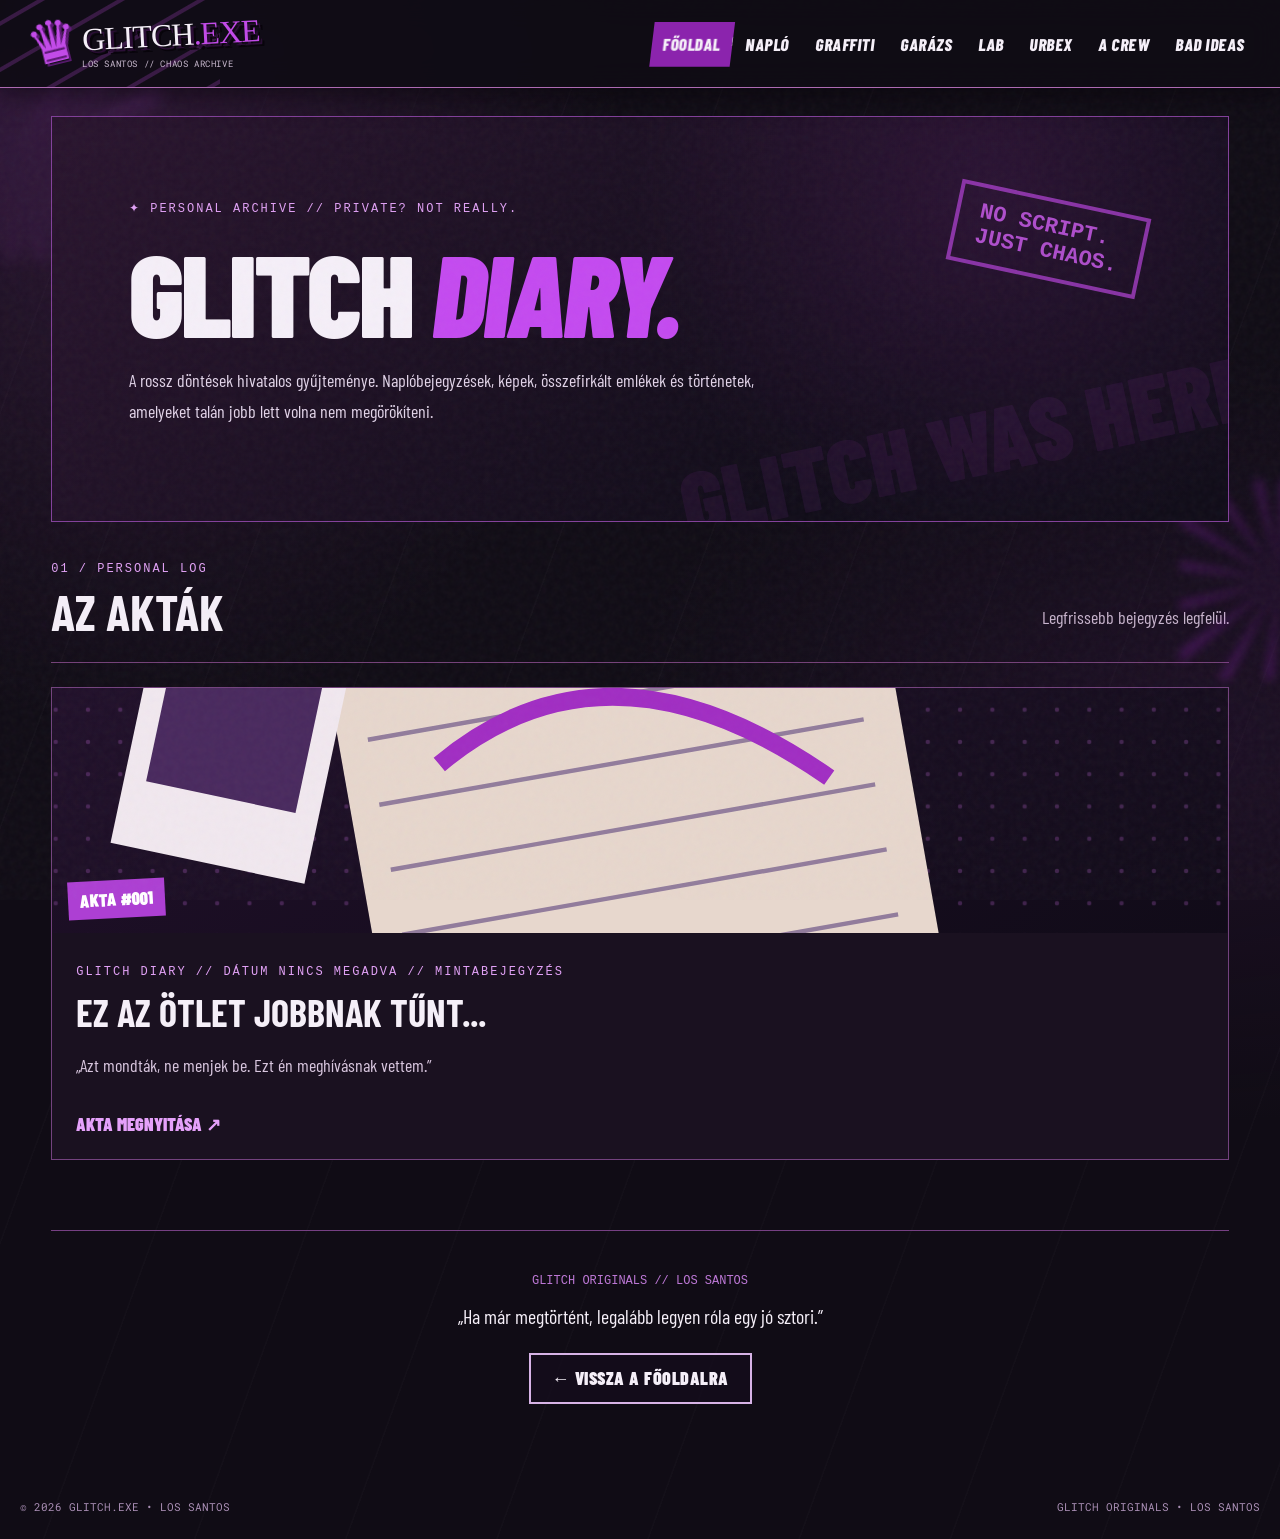
==== diary.html @ 999ccd4d "Add files via upload" ====
<!doctype html><html lang="hu"><head><meta charset="utf-8"><meta name="viewport" content="width=device-width,initial-scale=1"><meta name="theme-color" content="#100b16"><meta name="description" content="GLITCH DIARY – A káosznapló aktái és történetei."><title>GLITCH DIARY | GLITCH.EXE</title><link rel="icon" href="assets/favicon.svg" type="image/svg+xml"><link rel="stylesheet" href="styles.css"><link rel="stylesheet" href="diary.css"></head><body><div class="spray spray-a"></div><div class="spray spray-b"></div><header class="topbar"><a class="brand" href="index.html#home"><span class="crown">♛</span><span class="brandword">GLITCH<span>.EXE</span></span><small>LOS SANTOS // CHAOS ARCHIVE</small></a><button class="menu-toggle" aria-label="Menü megnyitása" aria-expanded="false">☰</button><nav class="nav" aria-label="Fő navigáció"><a href="index.html#home">FŐOLDAL</a><a href="diary.html" aria-current="page">NAPLÓ</a><a href="index.html#wall">GRAFFITI</a><a href="index.html#garage">GARÁZS</a><a href="index.html#lab">LAB</a><a href="index.html#urbex">URBEX</a><a href="index.html#crew">A CREW</a><a href="index.html#ideas">BAD IDEAS</a></nav></header><main class="diary-page"><section class="diary-intro"><span class="diary-eyebrow">✦ PERSONAL ARCHIVE // PRIVATE? NOT REALLY.</span><h1>GLITCH <em>DIARY.</em></h1><p>A rossz döntések hivatalos gyűjteménye. Naplóbejegyzések, képek, összefirkált emlékek és történetek, amelyeket talán jobb lett volna nem megörökíteni.</p><div class="diary-intro-stamp">NO SCRIPT.<br>JUST CHAOS.</div></section><section id="diary-archive" class="diary-archive"><div class="diary-heading"><div><span>01 / PERSONAL LOG</span><h2>AZ AKTÁK</h2></div><p>Legfrissebb bejegyzés legfelül.</p></div><div id="diary-list" class="diary-list"><p>Akták betöltése…</p></div></section><section id="diary-detail" class="diary-detail" hidden><button type="button" id="diary-back" class="diary-back">← VISSZA AZ AKTÁKHOZ</button><div id="diary-article"></div></section><section class="diary-outro"><span>GLITCH ORIGINALS // LOS SANTOS</span><p>„Ha már megtörtént, legalább legyen róla egy jó sztori.”</p><a class="btn outline" href="index.html#latest">← VISSZA A FŐOLDALRA</a></section></main><footer><span>© <span id="year"></span> GLITCH.EXE • LOS SANTOS</span><span>GLITCH ORIGINALS • LOS SANTOS</span></footer><script src="script.js" defer></script><script src="diary.js" defer></script></body></html>
---- styles.css ----
@import url('https://fonts.googleapis.com/css2?family=Barlow+Condensed:wght@500;600;700;800;900&family=Permanent+Marker&family=Roboto+Mono:wght@400;600&display=swap');:root{--bg:#100c15;--panel:#1d1425;--purple:#c343ed;--bright:#e391ff;--ink:#f5eff8;--muted:#b8a9c1;--line:#5a3768}*{box-sizing:border-box}html{scroll-behavior:smooth;scroll-padding-top:94px}body{margin:0;background:var(--bg);color:var(--ink);font-family:'Barlow Condensed',Impact,sans-serif;font-size:18px;overflow-x:hidden;background-image:radial-gradient(ellipse at 10% 8%,#49205277,transparent 30%),radial-gradient(ellipse at 93% 48%,#36154355,transparent 34%),repeating-linear-gradient(110deg,transparent 0 140px,#ffffff04 141px 142px)}a{color:inherit;text-decoration:none}button,input{font:inherit}.spray{position:absolute;pointer-events:none;z-index:0;opacity:.25}.spray-a{width:280px;height:210px;left:-120px;top:50px;background:repeating-conic-gradient(from 30deg,#cb4cff 0 4deg,transparent 4deg 17deg);filter:blur(9px)}.spray-b{width:200px;height:200px;right:-100px;top:480px;background:repeating-conic-gradient(#aa24dc 0 5deg,transparent 5deg 23deg);filter:blur(5px)}.topbar{height:88px;position:sticky;top:0;z-index:50;display:flex;align-items:center;justify-content:space-between;padding:0 max(24px,calc((100vw - 1500px)/2));background:#100c15ee;border-bottom:2px solid #74418a;backdrop-filter:blur(14px);gap:28px}.brand{position:relative;display:flex;flex-direction:column;padding-left:58px;min-width:265px}.crown{position:absolute;left:2px;top:-8px;font-size:58px;line-height:1;color:var(--purple);transform:rotate(-14deg)}.brandword{font-family:'Permanent Marker',cursive;font-size:32px;line-height:1;letter-spacing:-1px;transform:rotate(-3deg)}.brandword span{color:var(--purple)}.brand small{font-family:'Roboto Mono',monospace;font-size:9px;color:#c9bacf;letter-spacing:.6px;margin-top:8px}.nav{display:flex;align-items:center;gap:4px;flex-wrap:wrap;justify-content:flex-end}.nav a{padding:12px 11px;font-size:17px;font-weight:800;letter-spacing:.5px;white-space:nowrap;transform:skew(-7deg);transition:background .2s,color .2s}.nav a:hover,.nav a:focus-visible{background:#7c249d;color:white;outline:0}.nav a:first-child{background:#8b24ad}.menu-toggle{display:none;border:1px solid var(--line);background:#25162e;color:white;font-size:28px;padding:5px 13px}.hero{min-height:510px;position:relative;isolation:isolate;overflow:hidden;display:flex;align-items:center;padding:56px max(40px,calc((100vw - 1380px)/2));background:linear-gradient(105deg,#100c15 0%,#26152c 42%,#4d255a 68%,#140e1b 100%);border-bottom:4px solid #b44bd0}.hero:before,.hero:after{content:'';position:absolute;z-index:4;left:0;right:0;height:20px;background:repeating-linear-gradient(168deg,#100c15 0 30px,transparent 31px 44px,#100c15 45px 63px);opacity:.85}.hero:before{top:-9px}.hero:after{bottom:-11px;transform:rotate(180deg)}.hero-noise{position:absolute;inset:0;z-index:-1;background:radial-gradient(circle at 70% 40%,#c347e850,transparent 30%),repeating-linear-gradient(40deg,transparent 0 25px,#ffffff05 26px 27px);mix-blend-mode:screen}.hero-copy{position:relative;z-index:6;width:56%;max-width:760px}.eyebrow{font-family:'Roboto Mono',monospace;color:#e1b3ee;font-size:12px;letter-spacing:2px}.hero h1{font-family:'Permanent Marker',cursive;font-size:clamp(58px,6.5vw,105px);line-height:1.05;letter-spacing:-2px;margin:22px 0;text-shadow:4px 5px 0 #0c0611;transform:rotate(-3deg)}.hero h1 em{color:#e2a1ff;font-style:normal;border-bottom:8px solid #a12ed1}.hero-copy p{font-family:'Roboto Mono',monospace;max-width:440px;font-size:17px;line-height:1.8}.hero-actions{display:flex;gap:15px;flex-wrap:wrap;margin-top:28px}.btn{display:inline-flex;justify-content:center;align-items:center;border:2px solid #d7b3e6;padding:12px 21px;font-size:18px;font-weight:900;letter-spacing:.5px;cursor:pointer;transition:transform .2s,background .2s}.btn:hover{transform:translateY(-3px)}.btn.primary{background:linear-gradient(110deg,#9222b7,#d255ff);border-color:#d255ff;color:#fff;box-shadow:4px 4px 0 #100817}.btn.outline{background:#140d1cbf}.btn.outline:hover{background:#5b246c}.hero-art{position:absolute;inset:0 0 0 40%;z-index:1;overflow:hidden}.moon{position:absolute;right:22%;top:9%;height:270px;width:270px;border-radius:50%;background:radial-gradient(circle at 40% 40%,#e19eeb,#9a4da8 45%,#47204b 75%);filter:blur(2px);opacity:.65}.cityline{position:absolute;inset:auto 0 0;height:60%;opacity:.7;background:linear-gradient(transparent 25%,#160d21dd 100%),repeating-linear-gradient(90deg,#100c18 0 33px,transparent 33px 39px,#180e22 40px 88px,transparent 88px 98px);clip-path:polygon(0 60%,5% 60%,5% 28%,10% 28%,10% 52%,17% 52%,17% 12%,24% 12%,24% 48%,30% 48%,30% 35%,37% 35%,37% 2%,42% 2%,42% 40%,50% 40%,50% 20%,57% 20%,57% 47%,63% 47%,63% 7%,70% 7%,70% 50%,78% 50%,78% 27%,85% 27%,85% 45%,92% 45%,92% 15%,100% 15%,100% 100%,0 100%)}.portrait{position:absolute;width:390px;height:430px;right:6%;bottom:-70px;transform:rotate(-7deg);filter:drop-shadow(-14px 10px 0 #180a22)}.hood{position:absolute;bottom:0;left:0;width:100%;height:200px;background:linear-gradient(120deg,#16131d 20%,#65317c 50%,#0c0911 90%);border:8px solid #21122a;border-radius:55% 55% 5% 5%;transform:rotate(-5deg)}.face{position:absolute;left:115px;top:35px;width:170px;height:235px;border-radius:46% 42% 50% 50%;background:linear-gradient(95deg,#8a5760,#d2a1a0 55%,#704253);transform:rotate(10deg)}.hair{position:absolute;left:83px;top:0;width:220px;height:150px;border-radius:55% 50% 30% 30%;background:repeating-linear-gradient(105deg,#160d1b 0 14px,#6e3a76 15px 21px,#211324 22px 30px);transform:rotate(10deg);z-index:2}.mask{position:absolute;z-index:3;left:120px;top:155px;width:175px;height:85px;border-radius:10px 10px 48% 48%;background:linear-gradient(125deg,#371343,#7e2b9e,#211126);color:#f3d6ff;text-align:center;padding-top:28px;font-size:26px;letter-spacing:7px;transform:rotate(10deg)}.tag{position:absolute;z-index:5;font-family:'Permanent Marker',cursive;color:#e4a6fa;font-size:25px;transform:rotate(-17deg)}.tag-one{right:7%;top:10%}.tag-two{right:40%;bottom:16%;transform:rotate(9deg);color:#e6b4fa}.hero-bottom{position:absolute;bottom:21px;left:5%;z-index:6;font:11px 'Roboto Mono',monospace;color:#c7a6d4;letter-spacing:1px}.category-strip{max-width:1500px;margin:18px auto;display:grid;grid-template-columns:repeat(6,1fr);gap:12px;padding:0 20px}.category-strip a{min-height:95px;display:grid;grid-template-columns:42px 1fr;grid-template-rows:1fr 1fr;align-items:center;background:linear-gradient(145deg,#2b1b32,#151019);border:1px solid #775087;padding:12px;transition:transform .2s,border-color .2s}.category-strip a:hover{transform:translateY(-4px) rotate(-1deg);border-color:#e29aff}.category-strip b{grid-row:1/3;color:#ca55f2;font-size:32px}.category-strip strong{font-size:19px}.category-strip small{font-size:12px;letter-spacing:1px;color:#c5b2ca}.dashboard{max-width:1500px;margin:24px auto 70px;padding:0 20px;display:grid;grid-template-columns:1.4fr .95fr .65fr;gap:16px}.panel{border:1px solid #674373;background:linear-gradient(145deg,#221729,#130f19);overflow:hidden}.panel-label{display:flex;align-items:center;justify-content:space-between;gap:10px;background:linear-gradient(90deg,#5b246e,#26162d);padding:12px 15px;font-weight:900;font-size:20px;letter-spacing:.6px}.panel-label span{font-size:12px;color:#e4b3f0}.feature-image{min-height:350px;position:relative;overflow:hidden;background:radial-gradient(circle at 73% 22%,#b46bb3 0 40px,transparent 42px),linear-gradient(145deg,#2c1b3d,#100e18 65%)}.warehouse{position:absolute;bottom:0;left:0;width:100%;height:75%;background:linear-gradient(0deg,#07070b 0%,transparent 100%),repeating-linear-gradient(0deg,transparent 0 35px,#a463bf55 36px 38px),linear-gradient(110deg,transparent 0 20%,#191021 21% 60%,transparent 61%);clip-path:polygon(0 48%,18% 25%,42% 34%,57% 4%,88% 26%,100% 9%,100% 100%,0 100%)}.feature-stamp{position:absolute;top:25px;left:30px;border:4px solid #c150eb;padding:6px 14px;transform:rotate(-10deg);font-family:'Permanent Marker',cursive;color:#e4b1f3;font-size:23px}.feature-copy{position:absolute;bottom:20px;left:25px;right:20px}.feature-copy h2{font-size:clamp(34px,3vw,54px);line-height:1;margin:14px 0 8px;font-weight:900;font-style:italic;text-shadow:2px 2px 2px #000}.feature-copy p{margin:0;font-family:'Roboto Mono',monospace;font-size:12px;color:#ddd1e2}.tape{display:inline-block;background:#a33cce;color:#fff;padding:4px 10px;transform:rotate(-3deg);font-weight:900}.news{display:flex;gap:12px;padding:15px 12px;border-bottom:1px solid #583462;min-height:111px;transition:background .2s}.news:hover{background:#43214b}.news>span:last-child{display:flex;flex-direction:column;gap:3px}.news strong{font-size:20px;line-height:1.1}.news small{font-family:'Roboto Mono',monospace;color:#d47ef2;font-size:10px}.news em{font-size:15px;color:#d0bfd7;font-style:normal}.thumb{width:95px;min-width:95px;display:grid;place-items:center;font-size:49px;border:1px solid #80508e}.thumb.purple{background:linear-gradient(45deg,#151124,#7b3187)}.thumb.magenta{background:linear-gradient(45deg,#21101f,#a1377e)}.thumb.blue{background:linear-gradient(45deg,#0b1a27,#4b3186)}.sidebar{display:flex;flex-direction:column;gap:16px}.status p{padding:8px 16px;margin:0;border-bottom:1px dashed #56375f}.status p small{display:block;color:#c09dcf;font-size:13px;letter-spacing:1px}.status p strong{font-size:19px}.dot{display:inline-block!important;background:#fa477d;width:10px;height:10px;border-radius:50%;margin-right:6px}.mini blockquote{margin:22px 16px;font-family:'Roboto Mono',monospace;font-size:14px;line-height:1.8;color:#e1d3e7}.signature{display:block;text-align:right;padding:0 20px 15px;color:#d575f5;font-family:'Permanent Marker',cursive}.section-head{max-width:1500px;margin:0 auto 25px;padding:0 22px}.section-head>span{font:12px 'Roboto Mono',monospace;color:#c67ce2}.section-head h2{font-size:clamp(46px,5vw,76px);margin:5px 0 0;line-height:1;font-weight:900}.section-head h2 em{font-family:'Permanent Marker',cursive;font-weight:400;color:#cf6bea}.section-head p{font-size:20px;color:#c8b6ce;margin:8px 0}.archive-grid{max-width:1500px;margin:0 auto 100px;padding:0 20px;display:grid;grid-template-columns:repeat(3,minmax(0,1fr));gap:20px}.archive-card{position:relative;min-height:365px;padding:27px;overflow:hidden;background:linear-gradient(155deg,#291830,#130f19 65%);border:1px solid #674074;box-shadow:7px 7px 0 #08070b;transition:transform .2s,border-color .2s}.archive-card:hover{transform:translateY(-5px);border-color:#d47df1}.archive-card:before{content:'';position:absolute;top:-30px;right:-40px;width:190px;height:190px;border:22px dashed #aa4ad51c;transform:rotate(25deg)}.archive-card .index{font:11px 'Roboto Mono',monospace;color:#d49be8;letter-spacing:1px}.big-icon{position:absolute;right:20px;top:18px;font-size:55px;color:#b75be0;opacity:.85}.archive-card h3{font-family:'Permanent Marker',cursive;font-size:clamp(27px,2.6vw,39px);margin:45px 0 10px;transform:rotate(-2deg)}.archive-card>p{color:#ddd0e2;font-size:20px;line-height:1.4;max-width:410px}.archive-foot{display:block;position:relative;margin-top:25px;padding-top:14px;border-top:1px dashed #80528b;font:11px 'Roboto Mono',monospace;color:#d5a0ea}.paper-note{background:#e3d3e0;color:#2d1935;padding:12px 15px;transform:rotate(-2deg);font-family:'Roboto Mono',monospace;font-size:12px;line-height:1.5;margin:22px 0}.graffiti-mark{font-family:'Permanent Marker',cursive;font-size:43px;line-height:1;color:#e69cfb;text-shadow:4px 3px 0 #6b2085;transform:rotate(-7deg);margin:25px 0}.graffiti-mark small{font-size:18px;color:white}.chips,.statuses{display:flex;gap:7px;flex-wrap:wrap;margin:20px 0}.chips span,.statuses span{padding:5px 8px;background:#492653;border:1px solid #9053a0;font-size:13px;font-weight:800}.statuses span:first-child{color:#96e6b2}.statuses span:nth-child(2){color:#ff98a6}.archive-card details{border-top:1px solid #674074;padding:10px 0}.archive-card summary{cursor:pointer;font-weight:800;display:flex;justify-content:space-between;gap:10px}.archive-card details p{font-size:17px;color:#d4c4da}.archive-card.ideas{grid-column:span 3;min-height:310px;background:linear-gradient(120deg,#25152d,#3a1a48 55%,#17101e)}.ideas h3{margin-top:24px}.ideas form fieldset{border:0;padding:0;display:flex;gap:15px;flex-wrap:wrap}.ideas legend{font-weight:900;margin-bottom:10px}.ideas label{display:inline-flex;gap:7px;align-items:center;background:#1c1125;padding:9px 13px;border:1px solid #734580;cursor:pointer}.ideas input{accent-color:#ba46e3}.ideas button{margin-top:16px}.ideas #vote-result{font:12px 'Roboto Mono',monospace;color:#f0c5ff}.closing{text-align:center;padding:85px 20px;background:radial-gradient(ellipse at center,#54205c,#110d16 65%);border-top:3px dashed #a45dc0}.closing>span{font:12px 'Roboto Mono',monospace;color:#d29be8}.closing h2{font-family:'Permanent Marker',cursive;font-size:clamp(54px,8vw,105px);margin:10px 0;transform:rotate(-3deg)}.closing h2 span{color:#d271f5}.closing p{font:14px 'Roboto Mono',monospace;margin:0 auto 30px;line-height:1.8}footer{display:flex;justify-content:space-between;gap:15px;flex-wrap:wrap;padding:25px max(20px,calc((100vw - 1450px)/2));color:#a98eb4;font:11px 'Roboto Mono',monospace}@media(max-width:1250px){.topbar{padding:0 20px}.nav a{padding:10px 7px;font-size:15px}.dashboard{grid-template-columns:1.2fr 1fr}.sidebar{grid-column:1/-1;flex-direction:row}.sidebar>*{flex:1}.category-strip{grid-template-columns:repeat(3,1fr)}}@media(max-width:850px){.topbar{height:75px}.brand{min-width:0}.brandword{font-size:27px}.menu-toggle{display:block}.nav{display:none;position:absolute;top:75px;left:0;right:0;background:#170e1deF;padding:15px 20px;flex-direction:column;align-items:stretch;border-bottom:2px solid #8f44ac;backdrop-filter:blur(20px)}.nav.open{display:flex}.nav a{font-size:19px}.hero{min-height:560px;padding:35px 25px;align-items:flex-start}.hero-copy{width:100%;padding-top:20px}.hero-copy p{max-width:370px}.hero-art{inset:100px 0 0 20%;opacity:.65}.portrait{right:-80px;transform:scale(.8) rotate(-7deg);transform-origin:bottom right}.hero-bottom{font-size:9px}.dashboard{grid-template-columns:1fr}.sidebar{grid-column:auto}.archive-grid{grid-template-columns:repeat(2,minmax(0,1fr))}.archive-card.ideas{grid-column:span 2}}@media(max-width:570px){.brand{padding-left:42px}.crown{font-size:45px}.brandword{font-size:24px}.brand small{font-size:7px}.hero{min-height:550px}.hero h1{font-size:55px}.hero-copy p{font-size:13px;max-width:270px}.hero-actions{gap:8px}.btn{font-size:15px;padding:10px 12px}.hero-art{opacity:.46;inset:130px -70px 0 5%}.category-strip{grid-template-columns:repeat(2,1fr);gap:8px;padding:0 12px}.category-strip a{min-height:75px;padding:8px;grid-template-columns:28px 1fr}.category-strip b{font-size:23px}.category-strip strong{font-size:15px}.category-strip small{font-size:10px}.dashboard{padding:0 12px}.feature-image{min-height:330px}.sidebar{flex-direction:column}.archive-grid{grid-template-columns:1fr;padding:0 12px}.archive-card.ideas{grid-column:auto}.archive-card{min-height:330px}.section-head{padding:0 15px}.feature-copy h2{font-size:36px}footer{font-size:9px}}

/* v1.2 — street-art hero, ripped poster panels, and more expressive texture */
:root{--purple:#c24be8;--bright:#f1a4ff}
body:before{content:"";position:fixed;inset:0;pointer-events:none;z-index:40;opacity:.085;background-image:url("data:image/svg+xml,%3Csvg viewBox='0 0 180 180' xmlns='http://www.w3.org/2000/svg'%3E%3Cfilter id='n'%3E%3CfeTurbulence type='fractalNoise' baseFrequency='.8' numOctaves='3' stitchTiles='stitch'/%3E%3C/filter%3E%3Crect width='180' height='180' filter='url(%23n)' opacity='.48'/%3E%3C/svg%3E")}
.topbar{border-bottom:1px solid #ad6ab2;box-shadow:0 7px 22px #08040b88}
.topbar:before{content:"";position:absolute;left:0;top:0;width:220px;height:100%;pointer-events:none;opacity:.22;background:repeating-linear-gradient(150deg,transparent 0 18px,#c84deb 19px 22px,transparent 23px 40px)}
.brandword{text-shadow:3px 3px #2b0e36,5px 5px #08040b}.crown{filter:drop-shadow(2px 3px 0 #5d1a75)}
.nav a{position:relative}.nav a:after{content:"";position:absolute;bottom:6px;left:15%;right:15%;height:2px;background:#df8af6;transform:scaleX(0);transition:transform .2s}.nav a:hover:after,.nav a:focus-visible:after{transform:scaleX(1)}
.hero{min-height:565px;background:linear-gradient(90deg,#100b14 0%,#120d18 34%,#22102d99 62%,#130b19 100%)}
.hero-street{position:absolute;inset:0;z-index:-1;overflow:hidden;background:linear-gradient(90deg,#110c16e8 0%,#120b1890 32%,#180e2355 65%,#130c17aa 100%),radial-gradient(ellipse at 64% 54%,#f49b8b80,transparent 29%),linear-gradient(180deg,#211326 0%,#563152 38%,#bc6575 69%,#160e22 100%)}
.hero-street:before{content:"";position:absolute;inset:17% -2% 0 25%;background:repeating-linear-gradient(90deg,#120c1a 0 13px,#24172c 14px 16px,transparent 17px 21px,#100b16 22px 57px,transparent 58px 64px);clip-path:polygon(0 76%,5% 76%,5% 48%,12% 48%,12% 68%,19% 68%,19% 29%,25% 29%,25% 63%,30% 63%,30% 42%,36% 42%,36% 11%,43% 11%,43% 54%,48% 54%,48% 35%,54% 35%,54% 3%,59% 3%,59% 50%,65% 50%,65% 24%,72% 24%,72% 65%,78% 65%,78% 34%,85% 34%,85% 56%,91% 56%,91% 20%,100% 20%,100% 100%,0 100%);opacity:.76;filter:drop-shadow(0 -4px 4px #f29ac755)}
.hero-street:after{content:"";position:absolute;inset:0;background:repeating-linear-gradient(115deg,transparent 0 130px,#f3c5fa0c 132px 133px,transparent 134px 160px),radial-gradient(circle at 65% 30%,#f8c7c433 0 3px,transparent 4px);background-size:auto,37px 47px}
.skyline-label{position:absolute;bottom:48px;right:25px;color:#e7c0d5;font:10px 'Roboto Mono',monospace;letter-spacing:2px}.vinewood{position:absolute;top:20%;left:58%;font-weight:900;font-size:24px;letter-spacing:3px;color:#f4d9e7;transform:rotate(-8deg);text-shadow:0 0 13px #fff5}
.hero-scratch{position:absolute;right:2%;top:8%;z-index:3;font:clamp(65px,10vw,150px) 'Permanent Marker',cursive;letter-spacing:-28px;transform:rotate(-19deg);color:#e47eff88;pointer-events:none}
.hero-copy{z-index:7}.hero-sticker{display:inline-block;margin-bottom:12px;padding:5px 13px;background:#b744d7;transform:rotate(-4deg);font:11px 'Roboto Mono',monospace;color:white;box-shadow:4px 4px #100717}.hero h1{text-shadow:4px 6px #100717,7px 9px #5b176a}.hero h1 em{border-bottom:0;background:linear-gradient(transparent 75%,#b332d5 75% 84%,transparent 84%)}
.hero-art{z-index:2}.moon{right:25%;top:12%;width:220px;height:220px;opacity:.24}.portrait{right:5%;bottom:-55px;transform:rotate(-7deg) scale(1.07);filter:drop-shadow(-14px 10px 0 #180a22) drop-shadow(0 0 18px #d55aff40)}
.hero-bottom{font-weight:700;letter-spacing:2px}.ticker{overflow:hidden;white-space:nowrap;background:#b13ac9;color:#120b18;transform:rotate(-.5deg);margin:8px 0 15px;border-top:2px solid #e9adf4;border-bottom:2px solid #1b0e22}.ticker div{max-width:1500px;margin:auto;padding:8px 20px;font:800 15px 'Barlow Condensed',sans-serif;letter-spacing:3px;text-align:center}
.category-strip a{position:relative;clip-path:polygon(0 0,98% 0,100% 8%,100% 100%,2% 100%,0 93%);box-shadow:inset 0 0 0 1px #ffffff0b}.category-strip a:nth-child(2n){transform:rotate(.6deg)}.category-strip a:nth-child(2n):hover{transform:translateY(-4px) rotate(-1deg)}.category-strip b{text-shadow:2px 3px #2e103c}
.panel{position:relative;box-shadow:5px 6px 0 #08060c}.panel-label{border-bottom:1px solid #b268c2}.feature-image{background:radial-gradient(circle at 73% 22%,#b46bb3 0 40px,transparent 42px),linear-gradient(145deg,#2c1b3d,#100e18 65%)}.feature-photo{position:absolute;inset:0;background:linear-gradient(0deg,#090710d9,transparent 65%),radial-gradient(circle at 80% 18%,#c7c0f2 0 34px,transparent 36px),linear-gradient(155deg,#2b2140 0%,#151423 50%,#39203d 100%)}
.feature-stamp{z-index:2}.feature-copy{z-index:3}.feature-copy h2{letter-spacing:.5px}.feature-image:after{content:"✕";position:absolute;top:0;right:20px;font:90px 'Permanent Marker',cursive;color:#d14bff55;transform:rotate(-13deg)}
.archive-card{clip-path:polygon(0 0,100% 0,100% 97%,98% 100%,0 100%);background-image:linear-gradient(155deg,#291830,#130f19 65%),repeating-linear-gradient(110deg,transparent 0 15px,#ffffff10 16px 17px)}
.archive-card:nth-child(2n){transform:rotate(.25deg)}.archive-card:nth-child(2n):hover{transform:translateY(-5px) rotate(-.5deg)}
.archive-card:after{content:"";position:absolute;top:10px;left:48%;width:90px;height:21px;transform:rotate(-5deg);background:repeating-linear-gradient(90deg,#d7b8d842 0 8px,#c29ac83d 9px 12px);clip-path:polygon(0 8%,100% 0,97% 100%,4% 91%);pointer-events:none}
.archive-card.wall{background:radial-gradient(circle at 80% 70%,#5b2367,transparent 45%),linear-gradient(145deg,#27152f,#110c18)}
.archive-card.urbex{background:radial-gradient(circle at 78% 74%,#413053,transparent 40%),linear-gradient(145deg,#27152f,#110c18)}
.archive-card.ideas{border:2px dashed #a968bf}
@media(max-width:850px){.hero{min-height:580px}.hero-street:before{inset:25% -5% 0 0}.hero-art{opacity:.58}.hero-scratch{opacity:.5}.ticker div{font-size:12px;letter-spacing:1px}}
@media(max-width:570px){.hero{min-height:565px}.hero-copy{padding-top:12px}.hero-sticker{font-size:9px}.hero-art{opacity:.32}.hero-street{opacity:.8}.hero-scratch{right:8%;top:36%}.skyline-label{display:none}.ticker div{font-size:10px;letter-spacing:0}}
@media(prefers-reduced-motion:reduce){html{scroll-behavior:auto}*,*:before,*:after{transition:none!important;animation:none!important}}

/* v1.3 — illustrated graffiti covers for each archive, hero sticker */
.hero-graffiti{position:absolute;right:8%;top:6%;font:clamp(100px,18vw,260px) 'Permanent Marker',cursive;color:#e65aff38;transform:rotate(-17deg);text-shadow:7px 7px #11091b;z-index:0;pointer-events:none}.hero-graffiti span{color:#ffffff2b}
.archive-visual{position:relative;margin:12px 0 16px;border:1px solid #aa5cbe;box-shadow:4px 5px 0 #09050d;overflow:hidden;aspect-ratio:16/9;transform:rotate(-.6deg)}
.archive-visual img{display:block;width:100%;height:100%;object-fit:cover;transition:transform .35s,filter .35s;filter:saturate(.85)}
.archive-card:hover .archive-visual img{transform:scale(1.045);filter:saturate(1.15)}
.archive-visual:after{content:'GLITCH.EXE // ARCHIVE';position:absolute;bottom:8px;left:10px;font:10px 'Roboto Mono',monospace;letter-spacing:1px;color:#fff;background:#130a1fc9;padding:4px 8px}
@media(max-width:570px){.hero-graffiti{right:3%;top:30%;opacity:.5}.archive-visual{margin-top:10px}}

/* GLITCH.EXE v1.4 — custom hero artwork; other sections unchanged */
.hero{background-image:linear-gradient(90deg,rgba(13,7,20,.86) 0%,rgba(13,7,20,.74) 25%,rgba(13,7,20,.30) 52%,rgba(13,7,20,.04) 78%),url("assets/glitch-hero-vinewood.png");background-size:cover;background-position:center center;background-repeat:no-repeat}
.hero-art,.hero-street,.hero-scratch,.hero-noise{display:none!important}
.hero-copy{width:56%;max-width:760px}
@media(max-width:800px){.hero{background-position:63% center;background-image:linear-gradient(90deg,rgba(13,7,20,.91),rgba(13,7,20,.60)),url("assets/glitch-hero-vinewood.png")}.hero-copy{width:100%}}

/* v1.5: category icon refresh */
.category-strip b{display:flex;align-items:center;justify-content:flex-start;transition:filter .2s ease,transform .2s ease}
.category-strip b svg{width:32px;height:32px;fill:none;stroke:currentColor;stroke-width:1.8;stroke-linecap:round;stroke-linejoin:round}
.category-strip a:hover b{filter:drop-shadow(0 0 9px rgba(210,88,255,.85));transform:scale(1.08)}
@media(max-width:650px){.category-strip b svg{width:23px;height:23px}}

/* v1.6 — photo-led news and browsable Glitch messages */
.feature-cover-photo{position:absolute;inset:0;width:100%;height:100%;object-fit:cover;filter:brightness(.68) saturate(1.15)}
.feature-image:after{content:"";position:absolute;inset:0;background:linear-gradient(0deg,rgba(9,5,15,.96),transparent 73%);pointer-events:none}
.feature-stamp,.feature-copy{z-index:1}
.thumb{overflow:hidden}.thumb img{display:block;width:100%;height:100%;object-fit:cover;transition:transform .25s}.news:hover .thumb img{transform:scale(1.08)}
.mini{display:flex;flex-direction:column}.mini blockquote{flex:1;min-height:100px;margin-bottom:6px}.mini .panel-label span{font:11px 'Roboto Mono',monospace;color:#e9c4f5}.quote-controls{display:flex;align-items:center;justify-content:space-between;gap:12px;padding:0 15px 16px}.quote-controls>button{border:1px solid #9156a7;background:#2c1936;color:#f5d7ff;padding:8px 12px;cursor:pointer;font-size:17px}.quote-controls>button:hover,.quote-controls>button:focus-visible{background:#78318e;outline:2px solid #d38df4;outline-offset:2px}.quote-dots{display:flex;gap:8px;align-items:center}.quote-dots button{width:9px;height:9px;border-radius:50%;border:1px solid #ba76d1;background:#5a3a68;padding:0;cursor:pointer}.quote-dots button[aria-current="true"]{background:#e49bff;box-shadow:0 0 8px #d16df3}

/* v1.7 — Kiemelt akta: a borítókép töltse ki a teljes kártyát */
.dashboard .feature.panel{display:flex;flex-direction:column;min-height:0}
.dashboard .feature .panel-label{flex:0 0 auto}
.dashboard .feature .feature-image{flex:1 1 auto;min-height:350px;width:100%}
.dashboard .feature .feature-cover-photo{width:100%;height:100%;object-fit:cover;object-position:center}

/* v1.8 — dashboard cards fill the complete grid row, without empty bottom space */
.dashboard .feature.panel{position:relative;display:block;min-height:480px}
.dashboard .feature.panel>.panel-label{position:relative;z-index:3;min-height:60px}
.dashboard .feature.panel>.feature-image{position:absolute;inset:60px 0 0;width:100%;height:auto;min-height:0;overflow:hidden}
.dashboard .feature .feature-cover-photo{position:absolute;inset:0;width:100%;height:100%;object-fit:cover;object-position:center}
.dashboard .latest.panel{display:flex;flex-direction:column;min-height:480px}
.dashboard .latest.panel>.panel-label{flex:0 0 auto;min-height:60px}
.dashboard .latest.panel>.news{flex:1 1 0;min-height:120px;align-items:center}
.dashboard .latest.panel>.news:last-child{border-bottom:0}
@media(max-width:850px){.dashboard .feature.panel{min-height:490px}.dashboard .latest.panel{min-height:440px}}
@media(max-width:570px){.dashboard .feature.panel{min-height:430px}.dashboard .latest.panel>.news{min-height:110px}}
---- diary.css ----
/* GLITCH DIARY – külön naplóarchívum */
.diary-page{max-width:1510px;margin:0 auto;padding:28px clamp(16px,4vw,70px) 70px}.diary-intro{position:relative;overflow:hidden;padding:clamp(34px,6vw,90px);min-height:310px;border:1px solid #83409b;background:radial-gradient(circle at 80% 20%,#6b227744,transparent 36%),linear-gradient(135deg,#29142e,#100c18 72%);margin-bottom:32px}.diary-intro:before{content:'GLITCH WAS HERE';position:absolute;right:-30px;bottom:25px;transform:rotate(-12deg);font-size:clamp(40px,7vw,120px);font-weight:900;color:#bb42df15;pointer-events:none}.diary-eyebrow,.diary-meta,.diary-heading span,.diary-paper-label{font-family:monospace;color:#e1a1f5;font-size:12px;letter-spacing:2px}.diary-intro h1{font-size:clamp(52px,9vw,120px);line-height:.95;margin:22px 0 18px;font-weight:900;letter-spacing:-3px}.diary-intro h1 em{color:#c44af0}.diary-intro p{max-width:680px;font-size:18px;line-height:1.7;color:#e2d4e9}.diary-intro-stamp{position:absolute;right:7%;top:20%;transform:rotate(12deg);color:#d15df3;border:4px solid #a33cc4;padding:12px 20px;font:900 22px monospace;opacity:.8}.diary-heading{display:flex;justify-content:space-between;align-items:end;gap:20px;border-bottom:1px solid #744078;padding-bottom:16px;margin-bottom:24px}.diary-heading h2{font-size:clamp(30px,4vw,50px);margin:5px 0}.diary-heading p{color:#c8b4cd}.diary-list{display:grid;grid-template-columns:repeat(auto-fit,minmax(min(100%,360px),1fr));gap:22px}.diary-entry{display:block;color:inherit;text-decoration:none;border:1px solid #73427e;background:#1a1120;transition:transform .2s,border-color .2s,box-shadow .2s}.diary-entry:hover{transform:translateY(-5px) rotate(-.4deg);border-color:#d75bff;box-shadow:0 12px 40px #ac30d633}.diary-entry-image{height:245px;position:relative;overflow:hidden}.diary-entry-image img{width:100%;height:100%;object-fit:cover}.diary-entry-tape{position:absolute;bottom:15px;left:16px;background:#ad3fd3;color:white;padding:8px 12px;font-weight:900;transform:rotate(-3deg)}.diary-entry-content{padding:24px}.diary-entry-content h3{font-size:clamp(25px,3vw,38px);line-height:1.08;margin:13px 0}.diary-entry-content p{line-height:1.65;color:#d8c6de}.diary-read{display:inline-block;margin-top:14px;color:#e5a1fa;font-weight:900}.diary-detail[hidden],.diary-archive[hidden]{display:none}.diary-back,.diary-end-link{display:inline-block;border:1px solid #a557bb;background:#27142f;color:#f0d7f8;padding:13px 18px;font:900 15px inherit;cursor:pointer;text-decoration:none;margin:0 0 22px}.diary-back:hover,.diary-end-link:hover{background:#74318a}.diary-article-head{padding:35px 0 28px}.diary-article-head h2{font-size:clamp(38px,7vw,88px);line-height:1.02;margin:14px 0}.diary-article-head p{font-size:20px;color:#ead4f0}.diary-sample{display:inline-block;margin-top:12px;border:1px dashed #b977d1;padding:7px 12px;color:#dcb5e9;font:12px monospace}.diary-article-cover{height:clamp(280px,48vw,550px);position:relative;overflow:hidden;border:1px solid #75428a;background:#100c16}.diary-article-cover img{width:100%;height:100%;object-fit:cover}.diary-stamp{position:absolute;left:5%;top:8%;border:4px solid #b84cda;color:#f3c2ff;transform:rotate(-8deg);font-size:clamp(17px,3vw,40px);font-weight:900;padding:8px 15px;background:#170b1b88}.diary-story{display:grid;grid-template-columns:minmax(0,2fr) minmax(190px,1fr);gap:25px;margin:28px 0}.diary-paper{background:#e8dfd0;color:#24192a;padding:clamp(22px,4vw,48px);transform:rotate(-.4deg);box-shadow:8px 8px 0 #6d3977}.diary-paper-label{color:#7b328f}.diary-paper p{font-size:clamp(16px,1.6vw,20px);line-height:1.85;margin:20px 0}.diary-handwritten{align-self:start;border:2px dashed #a84bd1;color:#e7a2f8;padding:30px 20px;transform:rotate(3deg);font-size:clamp(21px,2.5vw,32px);line-height:1.4;font-style:italic;font-weight:800}.diary-gallery h3{font-size:28px;margin-bottom:20px}.diary-photos{display:grid;grid-template-columns:repeat(auto-fit,minmax(min(100%,280px),1fr));gap:20px}.diary-photos figure{margin:0;background:#e4d8e3;padding:12px 12px 18px;color:#2b1730;transform:rotate(-1deg)}.diary-photos figure:nth-child(even){transform:rotate(2deg)}.diary-photos img{width:100%;height:240px;object-fit:cover}.diary-photos figcaption{padding:12px 5px 0;font:13px/1.5 monospace}.diary-end-link{margin-top:28px}.diary-outro{text-align:center;margin:70px 0 0;border-top:1px solid #764083;padding-top:35px}.diary-outro>span{color:#bd78d6;font:12px monospace}.diary-outro p{font-size:20px;margin:16px 0 25px}.diary-card-button{display:inline-block;margin-top:15px}.feature-image{display:block;color:inherit;text-decoration:none}.feature-image:hover .feature-cover-photo{filter:brightness(1.12)}.archive-foot.diary-open-link{display:block;color:inherit;text-decoration:none}@media(max-width:700px){.diary-story{grid-template-columns:1fr}.diary-intro-stamp{position:static;display:inline-block;margin-top:20px;font-size:14px}.diary-intro{min-height:unset}.diary-heading{align-items:start;flex-direction:column}.diary-entry-image{height:205px}}
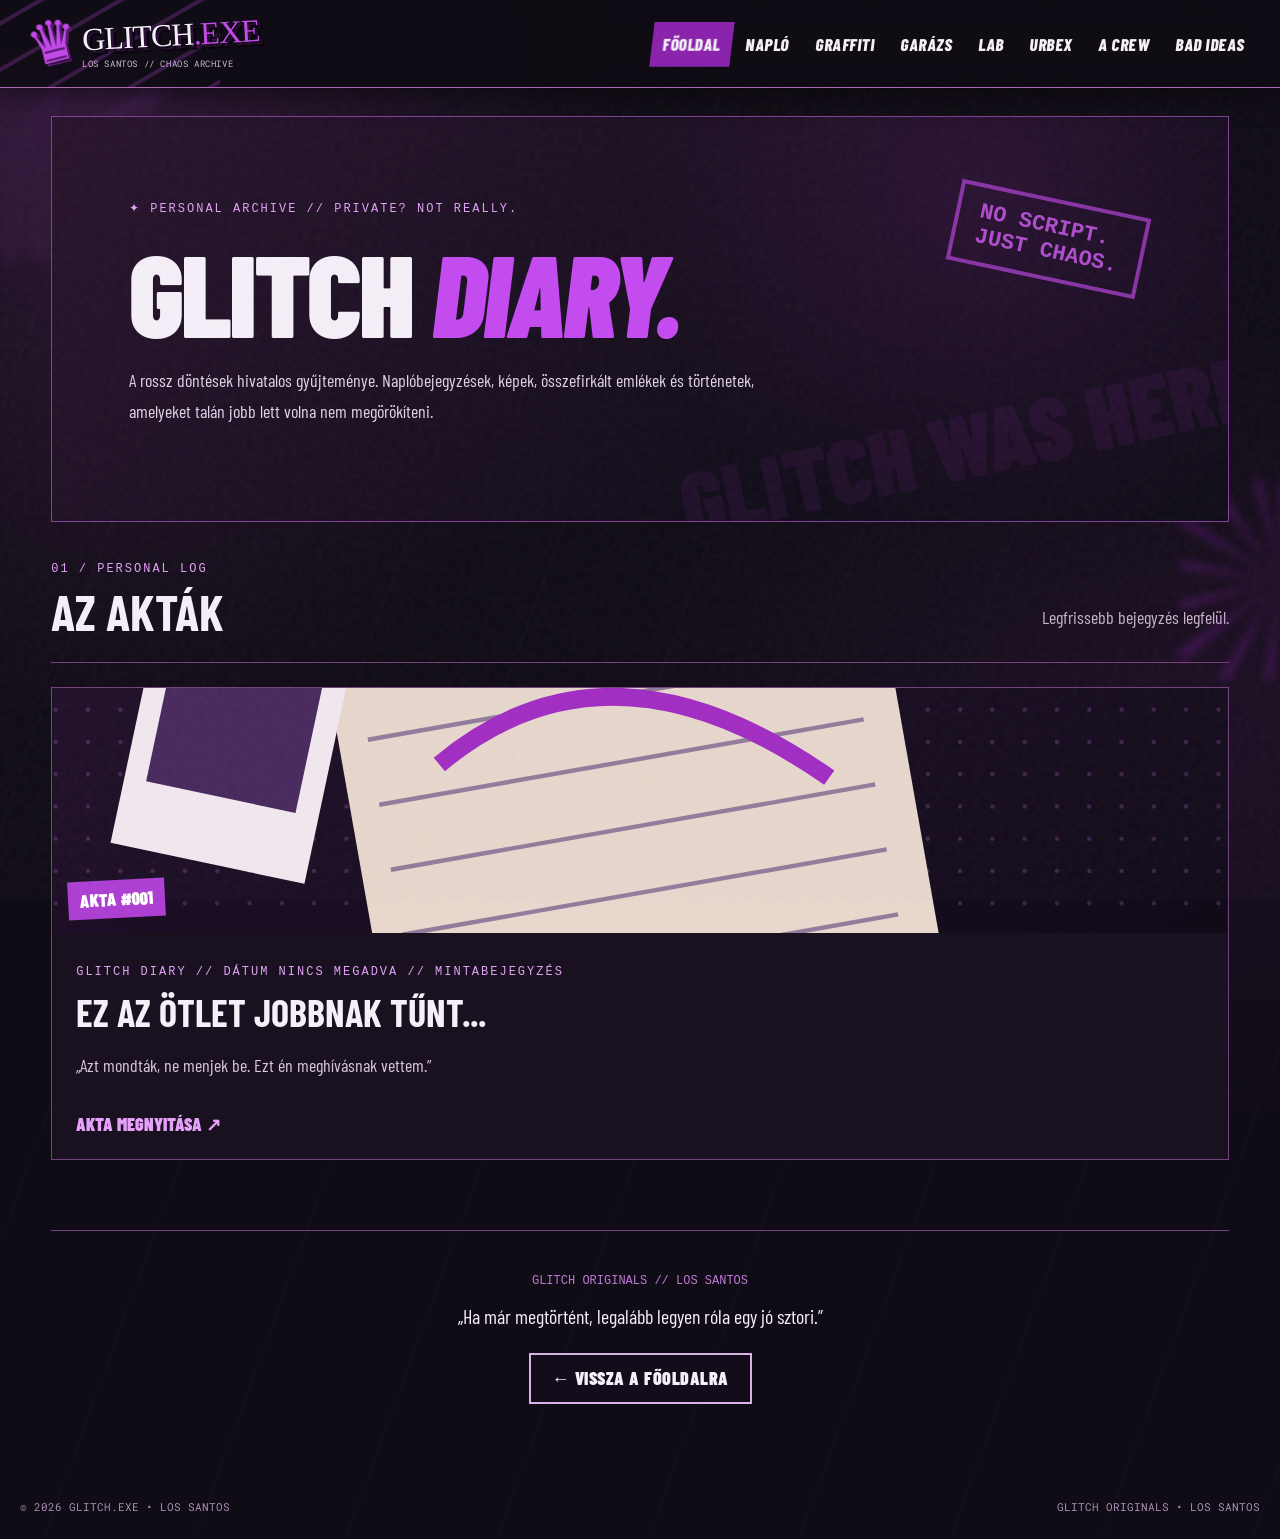
==== commit 089525b7: "Add files via upload" ====
--- a/diary.html
+++ b/diary.html
@@ -1 +1 @@
-<!doctype html><html lang="hu"><head><meta charset="utf-8"><meta name="viewport" content="width=device-width,initial-scale=1"><meta name="theme-color" content="#100b16"><meta name="description" content="GLITCH DIARY – A káosznapló aktái és történetei."><title>GLITCH DIARY | GLITCH.EXE</title><link rel="icon" href="assets/favicon.svg" type="image/svg+xml"><link rel="stylesheet" href="styles.css"><link rel="stylesheet" href="diary.css"></head><body><div class="spray spray-a"></div><div class="spray spray-b"></div><header class="topbar"><a class="brand" href="index.html#home"><span class="crown">♛</span><span class="brandword">GLITCH<span>.EXE</span></span><small>LOS SANTOS // CHAOS ARCHIVE</small></a><button class="menu-toggle" aria-label="Menü megnyitása" aria-expanded="false">☰</button><nav class="nav" aria-label="Fő navigáció"><a href="index.html#home">FŐOLDAL</a><a href="diary.html" aria-current="page">NAPLÓ</a><a href="index.html#wall">GRAFFITI</a><a href="index.html#garage">GARÁZS</a><a href="index.html#lab">LAB</a><a href="index.html#urbex">URBEX</a><a href="index.html#crew">A CREW</a><a href="index.html#ideas">BAD IDEAS</a></nav></header><main class="diary-page"><section class="diary-intro"><span class="diary-eyebrow">✦ PERSONAL ARCHIVE // PRIVATE? NOT REALLY.</span><h1>GLITCH <em>DIARY.</em></h1><p>A rossz döntések hivatalos gyűjteménye. Naplóbejegyzések, képek, összefirkált emlékek és történetek, amelyeket talán jobb lett volna nem megörökíteni.</p><div class="diary-intro-stamp">NO SCRIPT.<br>JUST CHAOS.</div></section><section id="diary-archive" class="diary-archive"><div class="diary-heading"><div><span>01 / PERSONAL LOG</span><h2>AZ AKTÁK</h2></div><p>Legfrissebb bejegyzés legfelül.</p></div><div id="diary-list" class="diary-list"><p>Akták betöltése…</p></div></section><section id="diary-detail" class="diary-detail" hidden><button type="button" id="diary-back" class="diary-back">← VISSZA AZ AKTÁKHOZ</button><div id="diary-article"></div></section><section class="diary-outro"><span>GLITCH ORIGINALS // LOS SANTOS</span><p>„Ha már megtörtént, legalább legyen róla egy jó sztori.”</p><a class="btn outline" href="index.html#latest">← VISSZA A FŐOLDALRA</a></section></main><footer><span>© <span id="year"></span> GLITCH.EXE • LOS SANTOS</span><span>GLITCH ORIGINALS • LOS SANTOS</span></footer><script src="script.js" defer></script><script src="diary.js" defer></script></body></html>+<!doctype html><html lang="hu"><head><meta charset="utf-8"><meta name="viewport" content="width=device-width,initial-scale=1"><meta name="theme-color" content="#100b16"><meta name="description" content="GLITCH DIARY – A káosznapló aktái és történetei."><title>GLITCH DIARY | GLITCH.EXE</title><link rel="icon" href="assets/favicon.svg" type="image/svg+xml"><link rel="stylesheet" href="styles.css"><link rel="stylesheet" href="diary.css"></head><body><div class="spray spray-a"></div><div class="spray spray-b"></div><header class="topbar"><a class="brand" href="index.html#home"><span class="crown">♛</span><span class="brandword">GLITCH<span>.EXE</span></span><small>LOS SANTOS // CHAOS ARCHIVE</small></a><button class="menu-toggle" aria-label="Menü megnyitása" aria-expanded="false">☰</button><nav class="nav" aria-label="Fő navigáció"><a href="index.html#home">FŐOLDAL</a><a href="diary.html" aria-current="page">NAPLÓ</a><a href="index.html#wall">GRAFFITI</a><a href="index.html#garage">GARÁZS</a><a href="index.html#lab">LAB</a><a href="urbex.html">URBEX</a><a href="index.html#crew">A CREW</a><a href="index.html#ideas">BAD IDEAS</a></nav></header><main class="diary-page"><section class="diary-intro"><span class="diary-eyebrow">✦ PERSONAL ARCHIVE // PRIVATE? NOT REALLY.</span><h1>GLITCH <em>DIARY.</em></h1><p>A rossz döntések hivatalos gyűjteménye. Naplóbejegyzések, képek, összefirkált emlékek és történetek, amelyeket talán jobb lett volna nem megörökíteni.</p><div class="diary-intro-stamp">NO SCRIPT.<br>JUST CHAOS.</div></section><section id="diary-archive" class="diary-archive"><div class="diary-heading"><div><span>01 / PERSONAL LOG</span><h2>AZ AKTÁK</h2></div><p>Legfrissebb bejegyzés legfelül.</p></div><div id="diary-list" class="diary-list"><p>Akták betöltése…</p></div></section><section id="diary-detail" class="diary-detail" hidden><button type="button" id="diary-back" class="diary-back">← VISSZA AZ AKTÁKHOZ</button><div id="diary-article"></div></section><section class="diary-outro"><span>GLITCH ORIGINALS // LOS SANTOS</span><p>„Ha már megtörtént, legalább legyen róla egy jó sztori.”</p><a class="btn outline" href="index.html#latest">← VISSZA A FŐOLDALRA</a></section></main><footer><span>© <span id="year"></span> GLITCH.EXE • LOS SANTOS</span><span>GLITCH ORIGINALS • LOS SANTOS</span></footer><script src="script.js" defer></script><script src="diary.js" defer></script></body></html>
